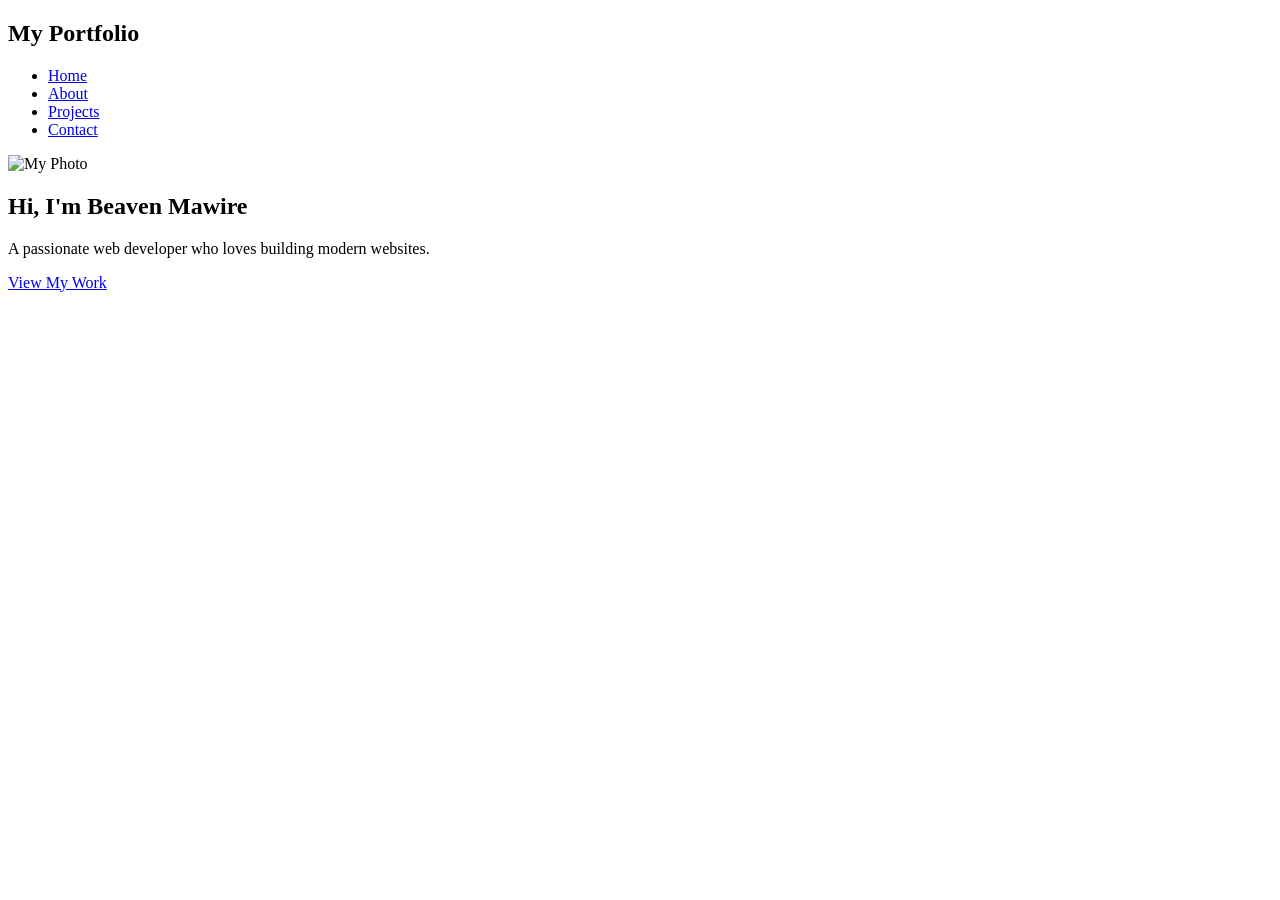
==== index.html @ a041f125 "added al the files" ====
<!DOCTYPE html>
<html lang="en">
<head>
<meta charset="UTF-8">
<meta name="viewport" content="width=device-width, initial-scale=1.0">
<title>My Portfolio</title>
<link rel="stylesheet" href="css/style.css">
</head>

<body>

<header>
<nav>
<h1>My Portfolio</h1>
<ul>
<li><a href="index.html">Home</a></li>
<li><a href="about.html">About</a></li>
<li><a href="projects.html">Projects</a></li>
<li><a href="contact.html">Contact</a></li>
</ul>
</nav>
</header>

<section class="hero">
<img src="images/profile.jpg" alt="My Photo">

<h2>Hi, I'm Beaven Mawire</h2>
<p>A passionate web developer who loves building modern websites.</p>

<a href="projects.html" class="btn">View My Work</a>
</section>

</body>
</html>
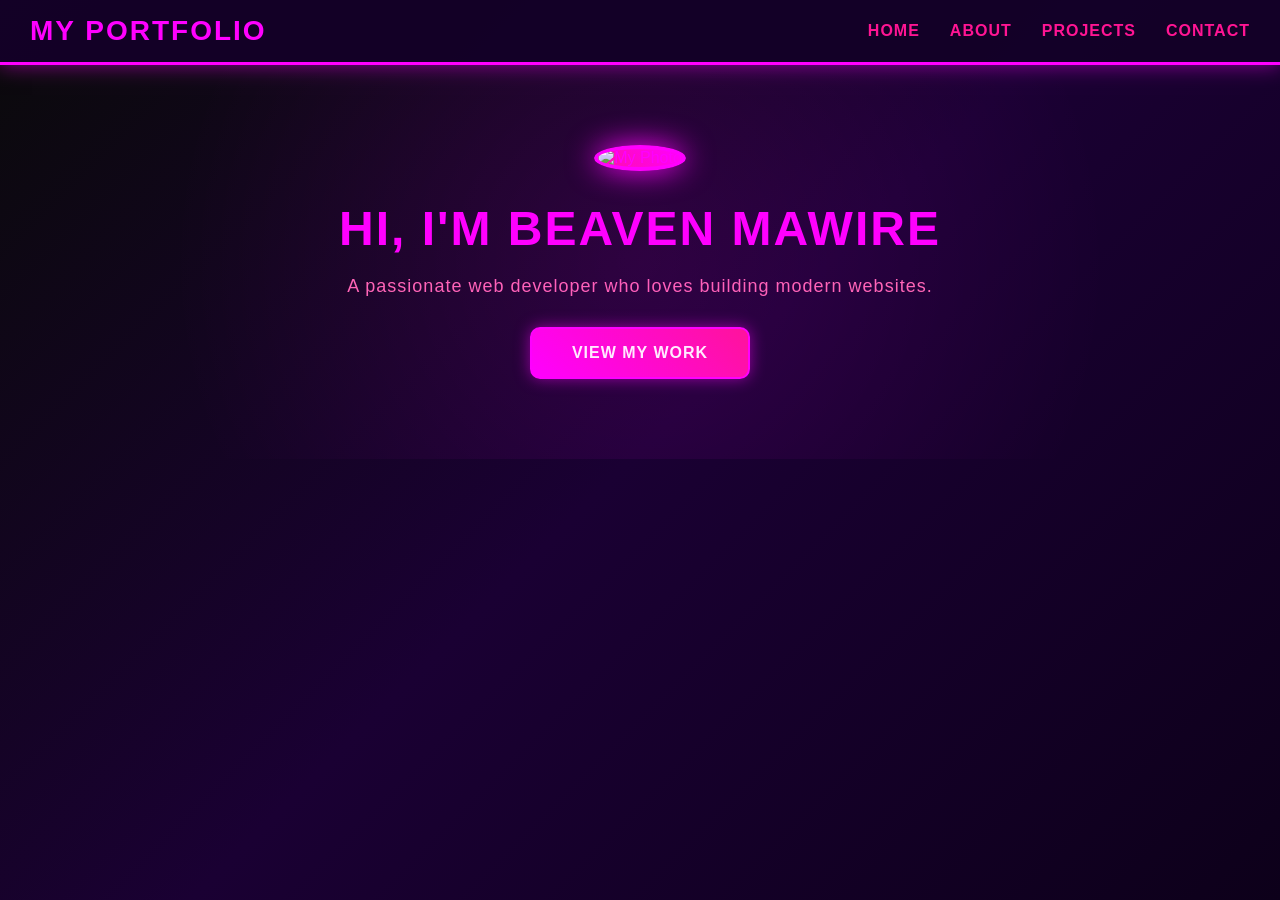
==== commit 8803f1af: "Add retro pink neo-styling with neon glow effects and image placeholders" ====
--- a/index.html
+++ b/index.html
@@ -4,7 +4,7 @@
 <meta charset="UTF-8">
 <meta name="viewport" content="width=device-width, initial-scale=1.0">
 <title>My Portfolio</title>
-<link rel="stylesheet" href="css/style.css">
+<link rel="stylesheet" href="style.css">
 </head>
 
 <body>
--- a/style.css
+++ b/style.css
@@ -0,0 +1,370 @@
+* {
+  margin: 0;
+  padding: 0;
+  box-sizing: border-box;
+}
+
+body {
+  font-family: 'Arial', sans-serif;
+  background: linear-gradient(135deg, #0a0a0a 0%, #1a0033 50%, #0d001a 100%);
+  color: #ff00ff;
+  min-height: 100vh;
+}
+
+/* Neon glow effect */
+@keyframes neon-glow {
+  0%, 100% { text-shadow: 0 0 10px #ff00ff, 0 0 20px #ff00ff, 0 0 30px #ff00ff; }
+  50% { text-shadow: 0 0 20px #ff00ff, 0 0 30px #ff00ff, 0 0 40px #ff00ff, 0 0 50px #ff1493; }
+}
+
+@keyframes border-glow {
+  0%, 100% { border-color: #ff00ff; box-shadow: 0 0 10px #ff00ff, inset 0 0 10px rgba(255, 0, 255, 0.3); }
+  50% { border-color: #ff1493; box-shadow: 0 0 20px #ff00ff, inset 0 0 15px rgba(255, 20, 147, 0.5); }
+}
+
+/* Header & Navigation */
+header {
+  background: rgba(20, 0, 40, 0.95);
+  border-bottom: 3px solid #ff00ff;
+  box-shadow: 0 0 20px rgba(255, 0, 255, 0.5);
+}
+
+nav {
+  display: flex;
+  justify-content: space-between;
+  align-items: center;
+  padding: 15px 30px;
+  flex-wrap: wrap;
+  gap: 20px;
+}
+
+nav h1 {
+  font-size: 28px;
+  animation: neon-glow 2s infinite;
+  color: #ff00ff;
+  text-transform: uppercase;
+  letter-spacing: 2px;
+}
+
+nav ul {
+  display: flex;
+  list-style: none;
+  gap: 30px;
+}
+
+nav ul li a {
+  color: #ff1493;
+  text-decoration: none;
+  font-weight: bold;
+  font-size: 16px;
+  transition: all 0.3s;
+  text-transform: uppercase;
+  letter-spacing: 1px;
+}
+
+nav ul li a:hover {
+  color: #ff00ff;
+  text-shadow: 0 0 10px #ff00ff, 0 0 20px #ff00ff;
+}
+
+/* Hero Section */
+.hero {
+  text-align: center;
+  padding: 80px 30px;
+  position: relative;
+}
+
+.hero::before {
+  content: '';
+  position: absolute;
+  top: 0;
+  left: 0;
+  right: 0;
+  bottom: 0;
+  background: radial-gradient(circle at center, rgba(255, 0, 255, 0.1) 0%, transparent 70%);
+  pointer-events: none;
+}
+
+.hero img {
+  width: 200px;
+  height: 200px;
+  border-radius: 50%;
+  border: 4px solid #ff00ff;
+  box-shadow: 0 0 30px #ff00ff, inset 0 0 20px rgba(255, 0, 255, 0.3);
+  animation: border-glow 2s infinite;
+  margin-bottom: 30px;
+  object-fit: cover;
+  background: linear-gradient(45deg, #ff1493, #ff00ff);
+}
+
+.hero h2 {
+  font-size: 48px;
+  margin-bottom: 20px;
+  animation: neon-glow 2s infinite;
+  text-transform: uppercase;
+  letter-spacing: 2px;
+}
+
+.hero p {
+  font-size: 18px;
+  color: #ff69b4;
+  margin-bottom: 30px;
+  letter-spacing: 1px;
+}
+
+/* Buttons */
+.btn {
+  display: inline-block;
+  background: linear-gradient(45deg, #ff00ff, #ff1493);
+  color: white;
+  padding: 15px 40px;
+  text-decoration: none;
+  border: 2px solid #ff00ff;
+  border-radius: 10px;
+  font-weight: bold;
+  transition: all 0.3s;
+  text-transform: uppercase;
+  letter-spacing: 1px;
+  cursor: pointer;
+  box-shadow: 0 0 15px rgba(255, 0, 255, 0.5);
+}
+
+.btn:hover {
+  transform: scale(1.05);
+  box-shadow: 0 0 30px #ff00ff, 0 0 50px #ff1493;
+  text-shadow: 0 0 10px #00ffff;
+}
+
+/* Grid & Cards */
+.grid, .project-grid {
+  display: grid;
+  grid-template-columns: repeat(auto-fit, minmax(250px, 1fr));
+  gap: 30px;
+  padding: 40px 30px;
+}
+
+.card {
+  background: rgba(30, 0, 60, 0.8);
+  border: 2px solid #ff00ff;
+  padding: 25px;
+  border-radius: 15px;
+  transition: all 0.3s;
+  animation: border-glow 3s infinite;
+  position: relative;
+  overflow: hidden;
+}
+
+.card::before {
+  content: '';
+  position: absolute;
+  top: 0;
+  left: -100%;
+  width: 100%;
+  height: 100%;
+  background: linear-gradient(90deg, transparent, rgba(255, 0, 255, 0.3), transparent);
+  transition: left 0.3s;
+}
+
+.card:hover::before {
+  left: 100%;
+}
+
+.card:hover {
+  transform: translateY(-10px);
+  box-shadow: 0 10px 30px #ff00ff, inset 0 0 20px rgba(255, 0, 255, 0.2);
+}
+
+.card h3 {
+  color: #ff00ff;
+  font-size: 22px;
+  margin-bottom: 15px;
+  text-transform: uppercase;
+  letter-spacing: 1px;
+}
+
+.card p {
+  color: #ff69b4;
+  margin-bottom: 20px;
+}
+
+.card a {
+  color: #00ffff;
+  text-decoration: none;
+  font-weight: bold;
+  transition: all 0.3s;
+  text-transform: uppercase;
+  letter-spacing: 1px;
+}
+
+.card a:hover {
+  color: #ff00ff;
+  text-shadow: 0 0 10px #00ffff;
+}
+
+/* About Section */
+.about {
+  padding: 60px 30px;
+  max-width: 900px;
+  margin: 0 auto;
+}
+
+.about h1 {
+  font-size: 42px;
+  margin-bottom: 30px;
+  animation: neon-glow 2s infinite;
+  text-transform: uppercase;
+  letter-spacing: 2px;
+}
+
+.about img {
+  width: 250px;
+  height: 250px;
+  border-radius: 15px;
+  border: 3px solid #ff00ff;
+  box-shadow: 0 0 30px #ff00ff;
+  display: block;
+  margin: 30px auto;
+  object-fit: cover;
+  background: linear-gradient(45deg, #ff1493, #ff00ff);
+}
+
+.about h2, .about h3 {
+  color: #ff00ff;
+  margin-top: 30px;
+  margin-bottom: 15px;
+  text-transform: uppercase;
+  letter-spacing: 1px;
+}
+
+.about p {
+  color: #ff69b4;
+  font-size: 16px;
+  line-height: 1.8;
+  margin-bottom: 15px;
+}
+
+.about ul {
+  list-style: none;
+  padding-left: 0;
+}
+
+.about ul li {
+  color: #ff69b4;
+  padding: 10px 0;
+  border-bottom: 1px solid rgba(255, 0, 255, 0.3);
+  position: relative;
+  padding-left: 20px;
+}
+
+.about ul li::before {
+  content: '▸';
+  color: #ff00ff;
+  position: absolute;
+  left: 0;
+}
+
+/* Forms */
+form {
+  max-width: 600px;
+  margin: 40px auto;
+  padding: 40px;
+  background: rgba(30, 0, 60, 0.8);
+  border: 2px solid #ff00ff;
+  border-radius: 15px;
+  box-shadow: 0 0 20px rgba(255, 0, 255, 0.3);
+}
+
+form h2 {
+  color: #ff00ff;
+  margin-bottom: 30px;
+  text-transform: uppercase;
+  letter-spacing: 1px;
+}
+
+label {
+  display: block;
+  color: #ff00ff;
+  margin-top: 20px;
+  margin-bottom: 8px;
+  font-weight: bold;
+  text-transform: uppercase;
+  letter-spacing: 1px;
+}
+
+input, textarea {
+  width: 100%;
+  padding: 12px;
+  margin-bottom: 20px;
+  background: rgba(255, 0, 255, 0.05);
+  border: 2px solid #ff00ff;
+  color: #ff00ff;
+  border-radius: 8px;
+  font-family: Arial, sans-serif;
+  transition: all 0.3s;
+}
+
+input::placeholder, textarea::placeholder {
+  color: rgba(255, 0, 255, 0.5);
+}
+
+input:focus, textarea:focus {
+  outline: none;
+  box-shadow: 0 0 15px #ff00ff, inset 0 0 10px rgba(255, 0, 255, 0.2);
+  background: rgba(255, 0, 255, 0.1);
+}
+
+button {
+  width: 100%;
+  padding: 15px;
+  background: linear-gradient(45deg, #ff00ff, #ff1493);
+  color: white;
+  border: 2px solid #ff00ff;
+  border-radius: 8px;
+  font-weight: bold;
+  font-size: 16px;
+  cursor: pointer;
+  text-transform: uppercase;
+  letter-spacing: 1px;
+  transition: all 0.3s;
+  box-shadow: 0 0 15px rgba(255, 0, 255, 0.5);
+}
+
+button:hover {
+  transform: scale(1.02);
+  box-shadow: 0 0 30px #ff00ff, 0 0 50px #ff1493;
+}
+
+/* Contact Links */
+section {
+  padding: 40px 30px;
+  text-align: center;
+}
+
+section h2 {
+  color: #ff00ff;
+  font-size: 36px;
+  margin-bottom: 30px;
+  animation: neon-glow 2s infinite;
+  text-transform: uppercase;
+  letter-spacing: 2px;
+}
+
+section p {
+  color: #ff69b4;
+  font-size: 16px;
+  margin: 15px 0;
+}
+
+section a {
+  color: #00ffff;
+  text-decoration: none;
+  font-weight: bold;
+  transition: all 0.3s;
+  text-transform: uppercase;
+  letter-spacing: 1px;
+}
+
+section a:hover {
+  color: #ff00ff;
+  text-shadow: 0 0 10px #00ffff;
+}
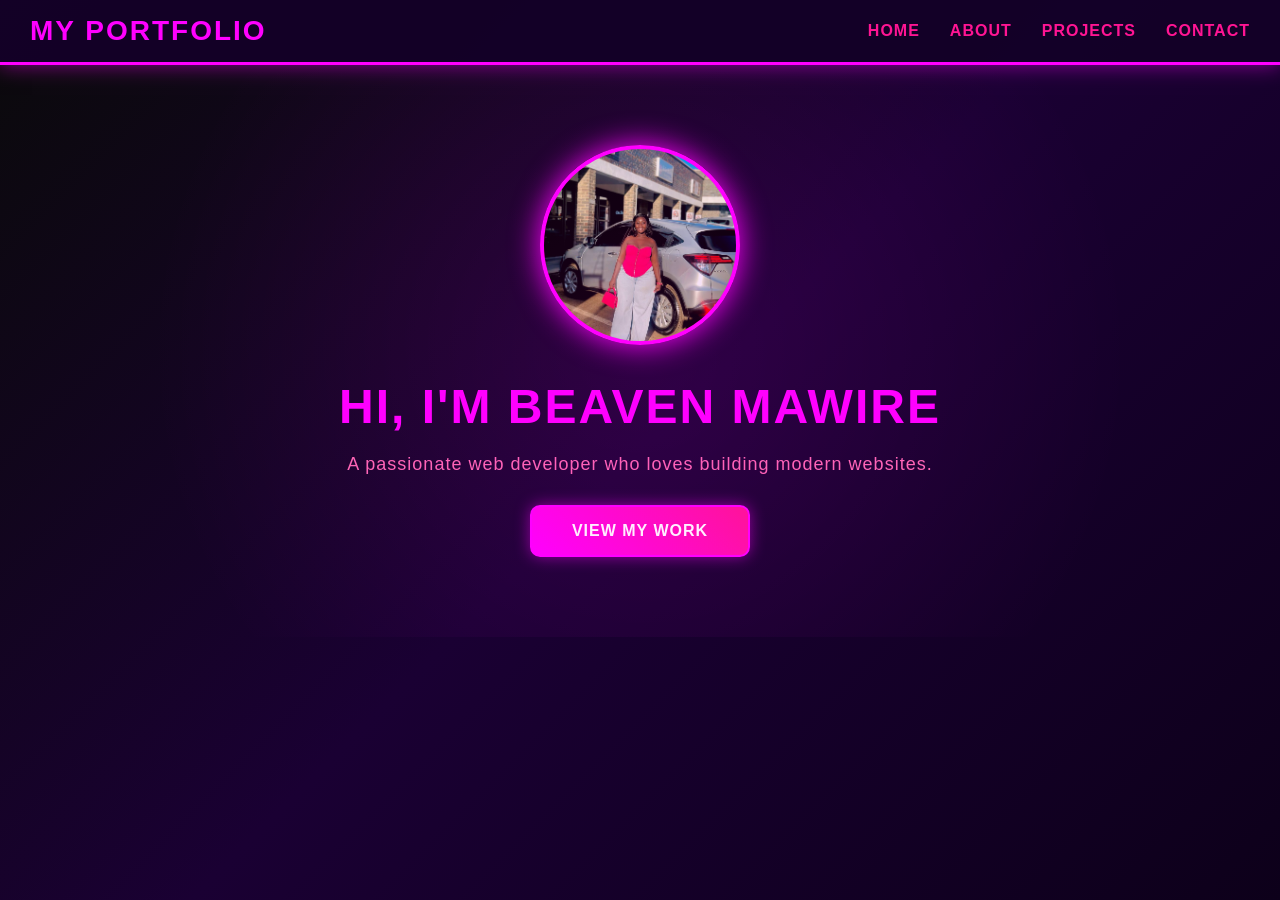
==== commit 9fa7a436: "Link profile image to portfolio pages" ====
--- a/index.html
+++ b/index.html
@@ -22,7 +22,7 @@
 </header>
 
 <section class="hero">
-<img src="images/profile.jpg" alt="My Photo">
+<img src="images/profile.jpeg" alt="My Photo">
 
 <h2>Hi, I'm Beaven Mawire</h2>
 <p>A passionate web developer who loves building modern websites.</p>
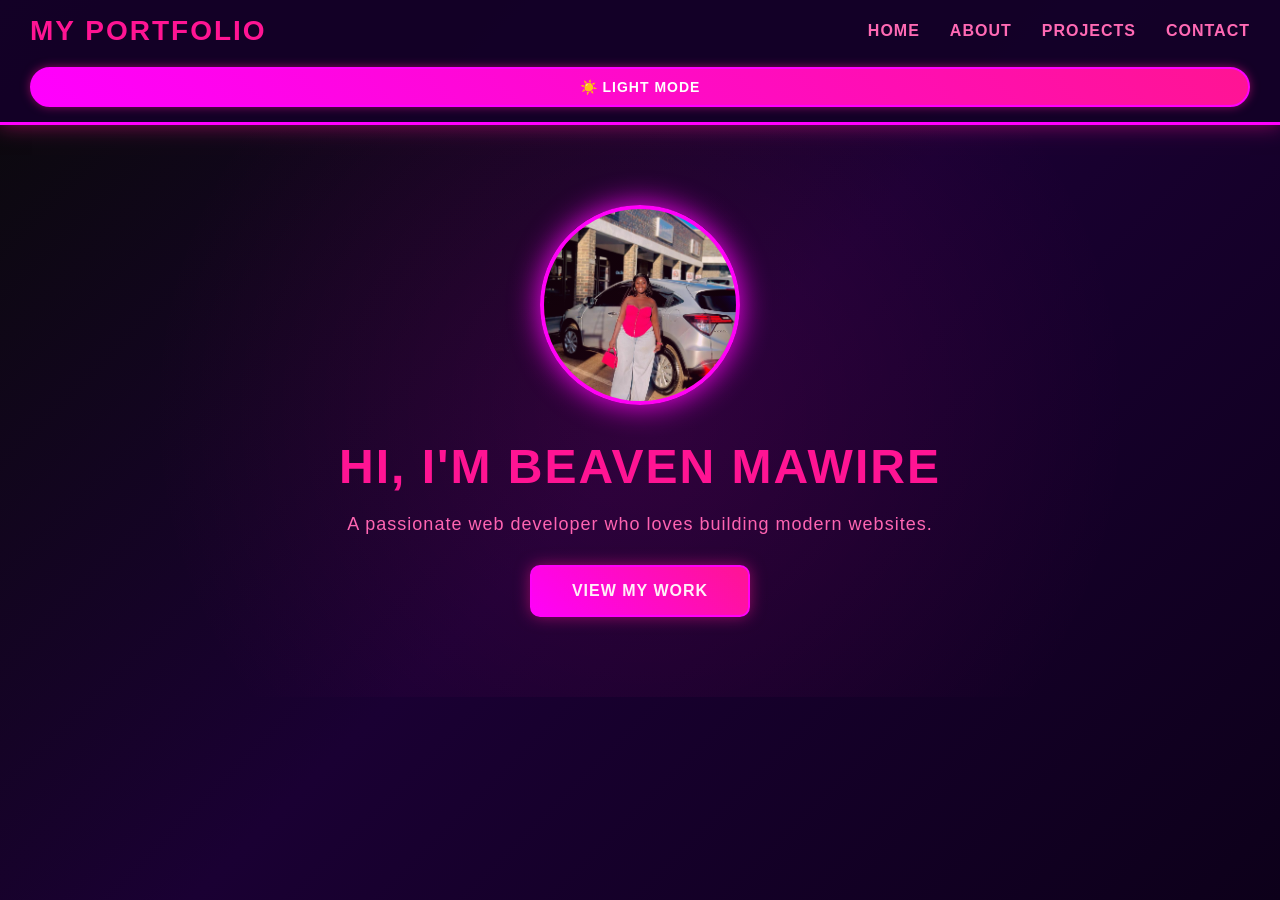
==== commit d9ad3b42: "Add light/dark mode toggle with pink color palette" ====
--- a/index.html
+++ b/index.html
@@ -18,6 +18,7 @@
 <li><a href="projects.html">Projects</a></li>
 <li><a href="contact.html">Contact</a></li>
 </ul>
+<button id="theme-toggle" class="theme-toggle">☀️ Light Mode</button>
 </nav>
 </header>
 
@@ -31,5 +32,6 @@
 </section>
 
 </body>
+<script src="script.js"></script>
 </html>
 
--- a/style.css
+++ b/style.css
@@ -1,3 +1,32 @@
+:root {
+  /* Dark Mode Colors */
+  --bg-primary: #0a0a0a;
+  --bg-secondary: #1a0033;
+  --bg-tertiary: #0d001a;
+  --text-primary: #ff1493;
+  --text-secondary: #ff69b4;
+  --accent-primary: #ff00ff;
+  --accent-secondary: #ff1493;
+  --accent-tertiary: #00ffff;
+  --border-color: #ff00ff;
+  --card-bg: rgba(30, 0, 60, 0.8);
+  --nav-bg: rgba(20, 0, 40, 0.95);
+}
+
+body.light-mode {
+  --bg-primary: #fff5f7;
+  --bg-secondary: #ffe0ec;
+  --bg-tertiary: #ffcce6;
+  --text-primary: #d41e7b;
+  --text-secondary: #e85a9d;
+  --accent-primary: #ff1493;
+  --accent-secondary: #ff69b4;
+  --accent-tertiary: #0099cc;
+  --border-color: #ff1493;
+  --card-bg: rgba(255, 200, 230, 0.6);
+  --nav-bg: rgba(255, 240, 248, 0.95);
+}
+
 * {
   margin: 0;
   padding: 0;
@@ -6,27 +35,29 @@
 
 body {
   font-family: 'Arial', sans-serif;
-  background: linear-gradient(135deg, #0a0a0a 0%, #1a0033 50%, #0d001a 100%);
-  color: #ff00ff;
+  background: linear-gradient(135deg, var(--bg-primary) 0%, var(--bg-secondary) 50%, var(--bg-tertiary) 100%);
+  color: var(--text-primary);
   min-height: 100vh;
+  transition: all 0.3s ease;
 }
 
 /* Neon glow effect */
 @keyframes neon-glow {
-  0%, 100% { text-shadow: 0 0 10px #ff00ff, 0 0 20px #ff00ff, 0 0 30px #ff00ff; }
-  50% { text-shadow: 0 0 20px #ff00ff, 0 0 30px #ff00ff, 0 0 40px #ff00ff, 0 0 50px #ff1493; }
+  0%, 100% { text-shadow: 0 0 10px var(--accent-primary), 0 0 20px var(--accent-primary), 0 0 30px var(--accent-primary); }
+  50% { text-shadow: 0 0 20px var(--accent-primary), 0 0 30px var(--accent-primary), 0 0 40px var(--accent-primary), 0 0 50px var(--accent-secondary); }
 }
 
 @keyframes border-glow {
-  0%, 100% { border-color: #ff00ff; box-shadow: 0 0 10px #ff00ff, inset 0 0 10px rgba(255, 0, 255, 0.3); }
-  50% { border-color: #ff1493; box-shadow: 0 0 20px #ff00ff, inset 0 0 15px rgba(255, 20, 147, 0.5); }
+  0%, 100% { border-color: var(--border-color); box-shadow: 0 0 10px var(--border-color), inset 0 0 10px rgba(255, 20, 147, 0.3); }
+  50% { border-color: var(--accent-secondary); box-shadow: 0 0 20px var(--border-color), inset 0 0 15px rgba(255, 20, 147, 0.5); }
 }
 
 /* Header & Navigation */
 header {
-  background: rgba(20, 0, 40, 0.95);
-  border-bottom: 3px solid #ff00ff;
-  box-shadow: 0 0 20px rgba(255, 0, 255, 0.5);
+  background: var(--nav-bg);
+  border-bottom: 3px solid var(--border-color);
+  box-shadow: 0 0 20px rgba(255, 20, 147, 0.5);
+  transition: all 0.3s ease;
 }
 
 nav {
@@ -41,7 +72,7 @@
 nav h1 {
   font-size: 28px;
   animation: neon-glow 2s infinite;
-  color: #ff00ff;
+  color: var(--text-primary);
   text-transform: uppercase;
   letter-spacing: 2px;
 }
@@ -53,7 +84,7 @@
 }
 
 nav ul li a {
-  color: #ff1493;
+  color: var(--text-secondary);
   text-decoration: none;
   font-weight: bold;
   font-size: 16px;
@@ -63,8 +94,29 @@
 }
 
 nav ul li a:hover {
-  color: #ff00ff;
-  text-shadow: 0 0 10px #ff00ff, 0 0 20px #ff00ff;
+  color: var(--accent-primary);
+  text-shadow: 0 0 10px var(--accent-primary), 0 0 20px var(--accent-primary);
+}
+
+/* Theme Toggle Button */
+.theme-toggle {
+  background: linear-gradient(45deg, var(--accent-primary), var(--accent-secondary));
+  border: 2px solid var(--border-color);
+  color: white;
+  padding: 10px 20px;
+  border-radius: 25px;
+  cursor: pointer;
+  font-weight: bold;
+  transition: all 0.3s;
+  text-transform: uppercase;
+  font-size: 14px;
+  letter-spacing: 1px;
+  box-shadow: 0 0 10px rgba(255, 20, 147, 0.5);
+}
+
+.theme-toggle:hover {
+  transform: scale(1.05);
+  box-shadow: 0 0 20px var(--border-color);
 }
 
 /* Hero Section */
@@ -81,7 +133,7 @@
   left: 0;
   right: 0;
   bottom: 0;
-  background: radial-gradient(circle at center, rgba(255, 0, 255, 0.1) 0%, transparent 70%);
+  background: radial-gradient(circle at center, rgba(255, 20, 147, 0.1) 0%, transparent 70%);
   pointer-events: none;
 }
 
@@ -89,12 +141,13 @@
   width: 200px;
   height: 200px;
   border-radius: 50%;
-  border: 4px solid #ff00ff;
-  box-shadow: 0 0 30px #ff00ff, inset 0 0 20px rgba(255, 0, 255, 0.3);
+  border: 4px solid var(--border-color);
+  box-shadow: 0 0 30px var(--border-color), inset 0 0 20px rgba(255, 20, 147, 0.3);
   animation: border-glow 2s infinite;
   margin-bottom: 30px;
   object-fit: cover;
-  background: linear-gradient(45deg, #ff1493, #ff00ff);
+  background: linear-gradient(45deg, var(--accent-secondary), var(--accent-primary));
+  transition: all 0.3s ease;
 }
 
 .hero h2 {
@@ -103,11 +156,12 @@
   animation: neon-glow 2s infinite;
   text-transform: uppercase;
   letter-spacing: 2px;
+  color: var(--text-primary);
 }
 
 .hero p {
   font-size: 18px;
-  color: #ff69b4;
+  color: var(--text-secondary);
   margin-bottom: 30px;
   letter-spacing: 1px;
 }
@@ -115,24 +169,24 @@
 /* Buttons */
 .btn {
   display: inline-block;
-  background: linear-gradient(45deg, #ff00ff, #ff1493);
+  background: linear-gradient(45deg, var(--accent-primary), var(--accent-secondary));
   color: white;
   padding: 15px 40px;
   text-decoration: none;
-  border: 2px solid #ff00ff;
+  border: 2px solid var(--border-color);
   border-radius: 10px;
   font-weight: bold;
   transition: all 0.3s;
   text-transform: uppercase;
   letter-spacing: 1px;
   cursor: pointer;
-  box-shadow: 0 0 15px rgba(255, 0, 255, 0.5);
+  box-shadow: 0 0 15px rgba(255, 20, 147, 0.5);
 }
 
 .btn:hover {
   transform: scale(1.05);
-  box-shadow: 0 0 30px #ff00ff, 0 0 50px #ff1493;
-  text-shadow: 0 0 10px #00ffff;
+  box-shadow: 0 0 30px var(--border-color), 0 0 50px var(--accent-secondary);
+  text-shadow: 0 0 10px var(--accent-tertiary);
 }
 
 /* Grid & Cards */
@@ -144,8 +198,8 @@
 }
 
 .card {
-  background: rgba(30, 0, 60, 0.8);
-  border: 2px solid #ff00ff;
+  background: var(--card-bg);
+  border: 2px solid var(--border-color);
   padding: 25px;
   border-radius: 15px;
   transition: all 0.3s;
@@ -161,7 +215,7 @@
   left: -100%;
   width: 100%;
   height: 100%;
-  background: linear-gradient(90deg, transparent, rgba(255, 0, 255, 0.3), transparent);
+  background: linear-gradient(90deg, transparent, rgba(255, 20, 147, 0.3), transparent);
   transition: left 0.3s;
 }
 
@@ -171,11 +225,11 @@
 
 .card:hover {
   transform: translateY(-10px);
-  box-shadow: 0 10px 30px #ff00ff, inset 0 0 20px rgba(255, 0, 255, 0.2);
+  box-shadow: 0 10px 30px var(--border-color), inset 0 0 20px rgba(255, 20, 147, 0.2);
 }
 
 .card h3 {
-  color: #ff00ff;
+  color: var(--text-primary);
   font-size: 22px;
   margin-bottom: 15px;
   text-transform: uppercase;
@@ -183,12 +237,12 @@
 }
 
 .card p {
-  color: #ff69b4;
+  color: var(--text-secondary);
   margin-bottom: 20px;
 }
 
 .card a {
-  color: #00ffff;
+  color: var(--accent-tertiary);
   text-decoration: none;
   font-weight: bold;
   transition: all 0.3s;
@@ -197,8 +251,8 @@
 }
 
 .card a:hover {
-  color: #ff00ff;
-  text-shadow: 0 0 10px #00ffff;
+  color: var(--text-primary);
+  text-shadow: 0 0 10px var(--accent-tertiary);
 }
 
 /* About Section */
@@ -214,22 +268,24 @@
   animation: neon-glow 2s infinite;
   text-transform: uppercase;
   letter-spacing: 2px;
+  color: var(--text-primary);
 }
 
 .about img {
   width: 250px;
   height: 250px;
   border-radius: 15px;
-  border: 3px solid #ff00ff;
-  box-shadow: 0 0 30px #ff00ff;
+  border: 3px solid var(--border-color);
+  box-shadow: 0 0 30px var(--border-color);
   display: block;
   margin: 30px auto;
   object-fit: cover;
-  background: linear-gradient(45deg, #ff1493, #ff00ff);
+  background: linear-gradient(45deg, var(--accent-secondary), var(--accent-primary));
+  transition: all 0.3s ease;
 }
 
 .about h2, .about h3 {
-  color: #ff00ff;
+  color: var(--text-primary);
   margin-top: 30px;
   margin-bottom: 15px;
   text-transform: uppercase;
@@ -237,7 +293,7 @@
 }
 
 .about p {
-  color: #ff69b4;
+  color: var(--text-secondary);
   font-size: 16px;
   line-height: 1.8;
   margin-bottom: 15px;
@@ -249,16 +305,16 @@
 }
 
 .about ul li {
-  color: #ff69b4;
+  color: var(--text-secondary);
   padding: 10px 0;
-  border-bottom: 1px solid rgba(255, 0, 255, 0.3);
+  border-bottom: 1px solid rgba(255, 20, 147, 0.3);
   position: relative;
   padding-left: 20px;
 }
 
 .about ul li::before {
   content: '▸';
-  color: #ff00ff;
+  color: var(--text-primary);
   position: absolute;
   left: 0;
 }
@@ -268,14 +324,15 @@
   max-width: 600px;
   margin: 40px auto;
   padding: 40px;
-  background: rgba(30, 0, 60, 0.8);
-  border: 2px solid #ff00ff;
+  background: var(--card-bg);
+  border: 2px solid var(--border-color);
   border-radius: 15px;
-  box-shadow: 0 0 20px rgba(255, 0, 255, 0.3);
+  box-shadow: 0 0 20px rgba(255, 20, 147, 0.3);
+  transition: all 0.3s ease;
 }
 
 form h2 {
-  color: #ff00ff;
+  color: var(--text-primary);
   margin-bottom: 30px;
   text-transform: uppercase;
   letter-spacing: 1px;
@@ -283,7 +340,7 @@
 
 label {
   display: block;
-  color: #ff00ff;
+  color: var(--text-primary);
   margin-top: 20px;
   margin-bottom: 8px;
   font-weight: bold;
@@ -295,30 +352,30 @@
   width: 100%;
   padding: 12px;
   margin-bottom: 20px;
-  background: rgba(255, 0, 255, 0.05);
-  border: 2px solid #ff00ff;
-  color: #ff00ff;
+  background: rgba(255, 20, 147, 0.05);
+  border: 2px solid var(--border-color);
+  color: var(--text-primary);
   border-radius: 8px;
   font-family: Arial, sans-serif;
   transition: all 0.3s;
 }
 
 input::placeholder, textarea::placeholder {
-  color: rgba(255, 0, 255, 0.5);
+  color: rgba(255, 20, 147, 0.5);
 }
 
 input:focus, textarea:focus {
   outline: none;
-  box-shadow: 0 0 15px #ff00ff, inset 0 0 10px rgba(255, 0, 255, 0.2);
-  background: rgba(255, 0, 255, 0.1);
+  box-shadow: 0 0 15px var(--border-color), inset 0 0 10px rgba(255, 20, 147, 0.2);
+  background: rgba(255, 20, 147, 0.1);
 }
 
 button {
   width: 100%;
   padding: 15px;
-  background: linear-gradient(45deg, #ff00ff, #ff1493);
+  background: linear-gradient(45deg, var(--accent-primary), var(--accent-secondary));
   color: white;
-  border: 2px solid #ff00ff;
+  border: 2px solid var(--border-color);
   border-radius: 8px;
   font-weight: bold;
   font-size: 16px;
@@ -326,12 +383,12 @@
   text-transform: uppercase;
   letter-spacing: 1px;
   transition: all 0.3s;
-  box-shadow: 0 0 15px rgba(255, 0, 255, 0.5);
+  box-shadow: 0 0 15px rgba(255, 20, 147, 0.5);
 }
 
 button:hover {
   transform: scale(1.02);
-  box-shadow: 0 0 30px #ff00ff, 0 0 50px #ff1493;
+  box-shadow: 0 0 30px var(--border-color), 0 0 50px var(--accent-secondary);
 }
 
 /* Contact Links */
@@ -341,7 +398,7 @@
 }
 
 section h2 {
-  color: #ff00ff;
+  color: var(--text-primary);
   font-size: 36px;
   margin-bottom: 30px;
   animation: neon-glow 2s infinite;
@@ -350,13 +407,13 @@
 }
 
 section p {
-  color: #ff69b4;
+  color: var(--text-secondary);
   font-size: 16px;
   margin: 15px 0;
 }
 
 section a {
-  color: #00ffff;
+  color: var(--accent-tertiary);
   text-decoration: none;
   font-weight: bold;
   transition: all 0.3s;
@@ -365,6 +422,6 @@
 }
 
 section a:hover {
-  color: #ff00ff;
-  text-shadow: 0 0 10px #00ffff;
+  color: var(--text-primary);
+  text-shadow: 0 0 10px var(--accent-tertiary);
 }
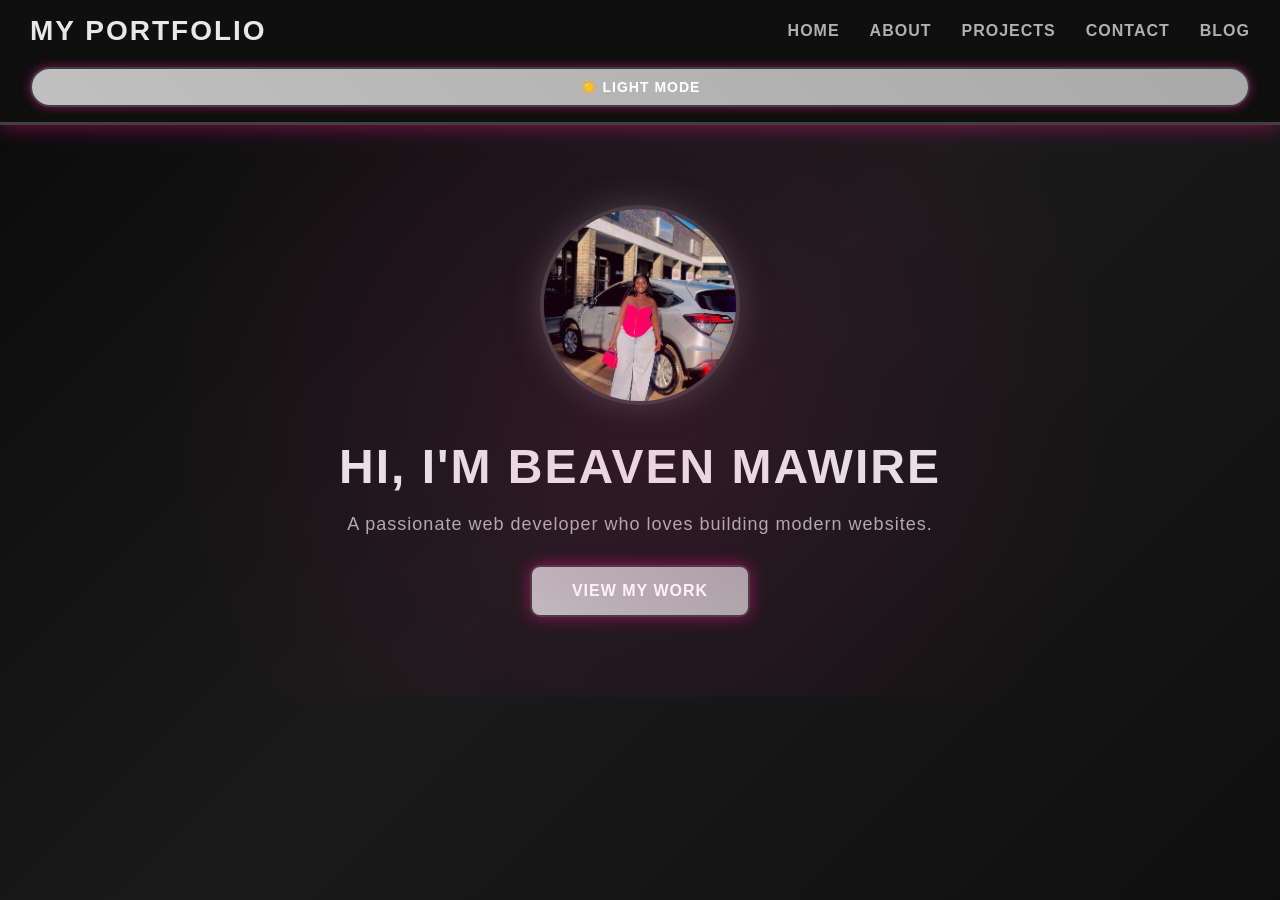
==== commit b4bf3680: "added index uodate" ====
--- a/index.html
+++ b/index.html
@@ -17,6 +17,7 @@
 <li><a href="about.html">About</a></li>
 <li><a href="projects.html">Projects</a></li>
 <li><a href="contact.html">Contact</a></li>
+<li><a href="blog.html">Blog</a></li>
 </ul>
 <button id="theme-toggle" class="theme-toggle">☀️ Light Mode</button>
 </nav>
--- a/style.css
+++ b/style.css
@@ -1,36 +1,41 @@
 :root {
-  /* Dark Mode Colors */
+  /* Dark Mode Colors - Black & Silver */
   --bg-primary: #0a0a0a;
-  --bg-secondary: #1a0033;
-  --bg-tertiary: #0d001a;
-  --text-primary: #ff1493;
-  --text-secondary: #ff69b4;
-  --accent-primary: #ff00ff;
-  --accent-secondary: #ff1493;
-  --accent-tertiary: #00ffff;
-  --border-color: #ff00ff;
-  --card-bg: rgba(30, 0, 60, 0.8);
-  --nav-bg: rgba(20, 0, 40, 0.95);
+  --bg-secondary: #1a1a1a;
+  --bg-tertiary: #0f0f0f;
+  --text-primary: #e8e8e8;
+  --text-secondary: #b0b0b0;
+  --accent-primary: #c0c0c0;
+  --accent-secondary: #a9a9a9;
+  --accent-tertiary: #ffffff;
+  --border-color: #404040;
+  --card-bg: rgba(25, 25, 25, 0.8);
+  --nav-bg: rgba(15, 15, 15, 0.95);
 }
 
 body.light-mode {
-  --bg-primary: #fff5f7;
-  --bg-secondary: #ffe0ec;
-  --bg-tertiary: #ffcce6;
-  --text-primary: #d41e7b;
-  --text-secondary: #e85a9d;
-  --accent-primary: #ff1493;
-  --accent-secondary: #ff69b4;
-  --accent-tertiary: #0099cc;
-  --border-color: #ff1493;
-  --card-bg: rgba(255, 200, 230, 0.6);
-  --nav-bg: rgba(255, 240, 248, 0.95);
+  --bg-primary: #ffffff;
+  --bg-secondary: #f5f5f5;
+  --bg-tertiary: #eeeeee;
+  --text-primary: #1a1a1a;
+  --text-secondary: #404040;
+  --accent-primary: #666666;
+  --accent-secondary: #808080;
+  --accent-tertiary: #000000;
+  --border-color: #cccccc;
+  --card-bg: rgba(240, 240, 240, 0.8);
+  --nav-bg: rgba(255, 255, 255, 0.95);
 }
 
 * {
   margin: 0;
   padding: 0;
   box-sizing: border-box;
+  cursor: url('data:image/svg+xml;utf8,<svg xmlns="http://www.w3.org/2000/svg" width="20" height="20" viewBox="0 0 20 20"><circle cx="10" cy="10" r="8" fill="none" stroke="%23c0c0c0" stroke-width="1.5"/><circle cx="10" cy="10" r="3" fill="%23c0c0c0"/></svg>') 10 10, auto;
+}
+
+body.light-mode * {
+  cursor: url('data:image/svg+xml;utf8,<svg xmlns="http://www.w3.org/2000/svg" width="20" height="20" viewBox="0 0 20 20"><circle cx="10" cy="10" r="8" fill="none" stroke="%23333333" stroke-width="1.5"/><circle cx="10" cy="10" r="3" fill="%23333333"/></svg>') 10 10, auto;
 }
 
 body {
@@ -41,15 +46,15 @@
   transition: all 0.3s ease;
 }
 
-/* Neon glow effect */
+/* Glow effect for dark/light themes */
 @keyframes neon-glow {
-  0%, 100% { text-shadow: 0 0 10px var(--accent-primary), 0 0 20px var(--accent-primary), 0 0 30px var(--accent-primary); }
-  50% { text-shadow: 0 0 20px var(--accent-primary), 0 0 30px var(--accent-primary), 0 0 40px var(--accent-primary), 0 0 50px var(--accent-secondary); }
+  0%, 100% { text-shadow: 0 0 10px var(--accent-primary), 0 0 20px var(--accent-primary); }
+  50% { text-shadow: 0 0 20px var(--accent-primary), 0 0 30px var(--accent-secondary); }
 }
 
 @keyframes border-glow {
-  0%, 100% { border-color: var(--border-color); box-shadow: 0 0 10px var(--border-color), inset 0 0 10px rgba(255, 20, 147, 0.3); }
-  50% { border-color: var(--accent-secondary); box-shadow: 0 0 20px var(--border-color), inset 0 0 15px rgba(255, 20, 147, 0.5); }
+  0%, 100% { border-color: var(--accent-primary); box-shadow: 0 0 10px var(--accent-primary), inset 0 0 10px rgba(192, 192, 192, 0.1); }
+  50% { border-color: var(--accent-secondary); box-shadow: 0 0 15px var(--accent-secondary), inset 0 0 10px rgba(192, 192, 192, 0.2); }
 }
 
 /* Header & Navigation */
